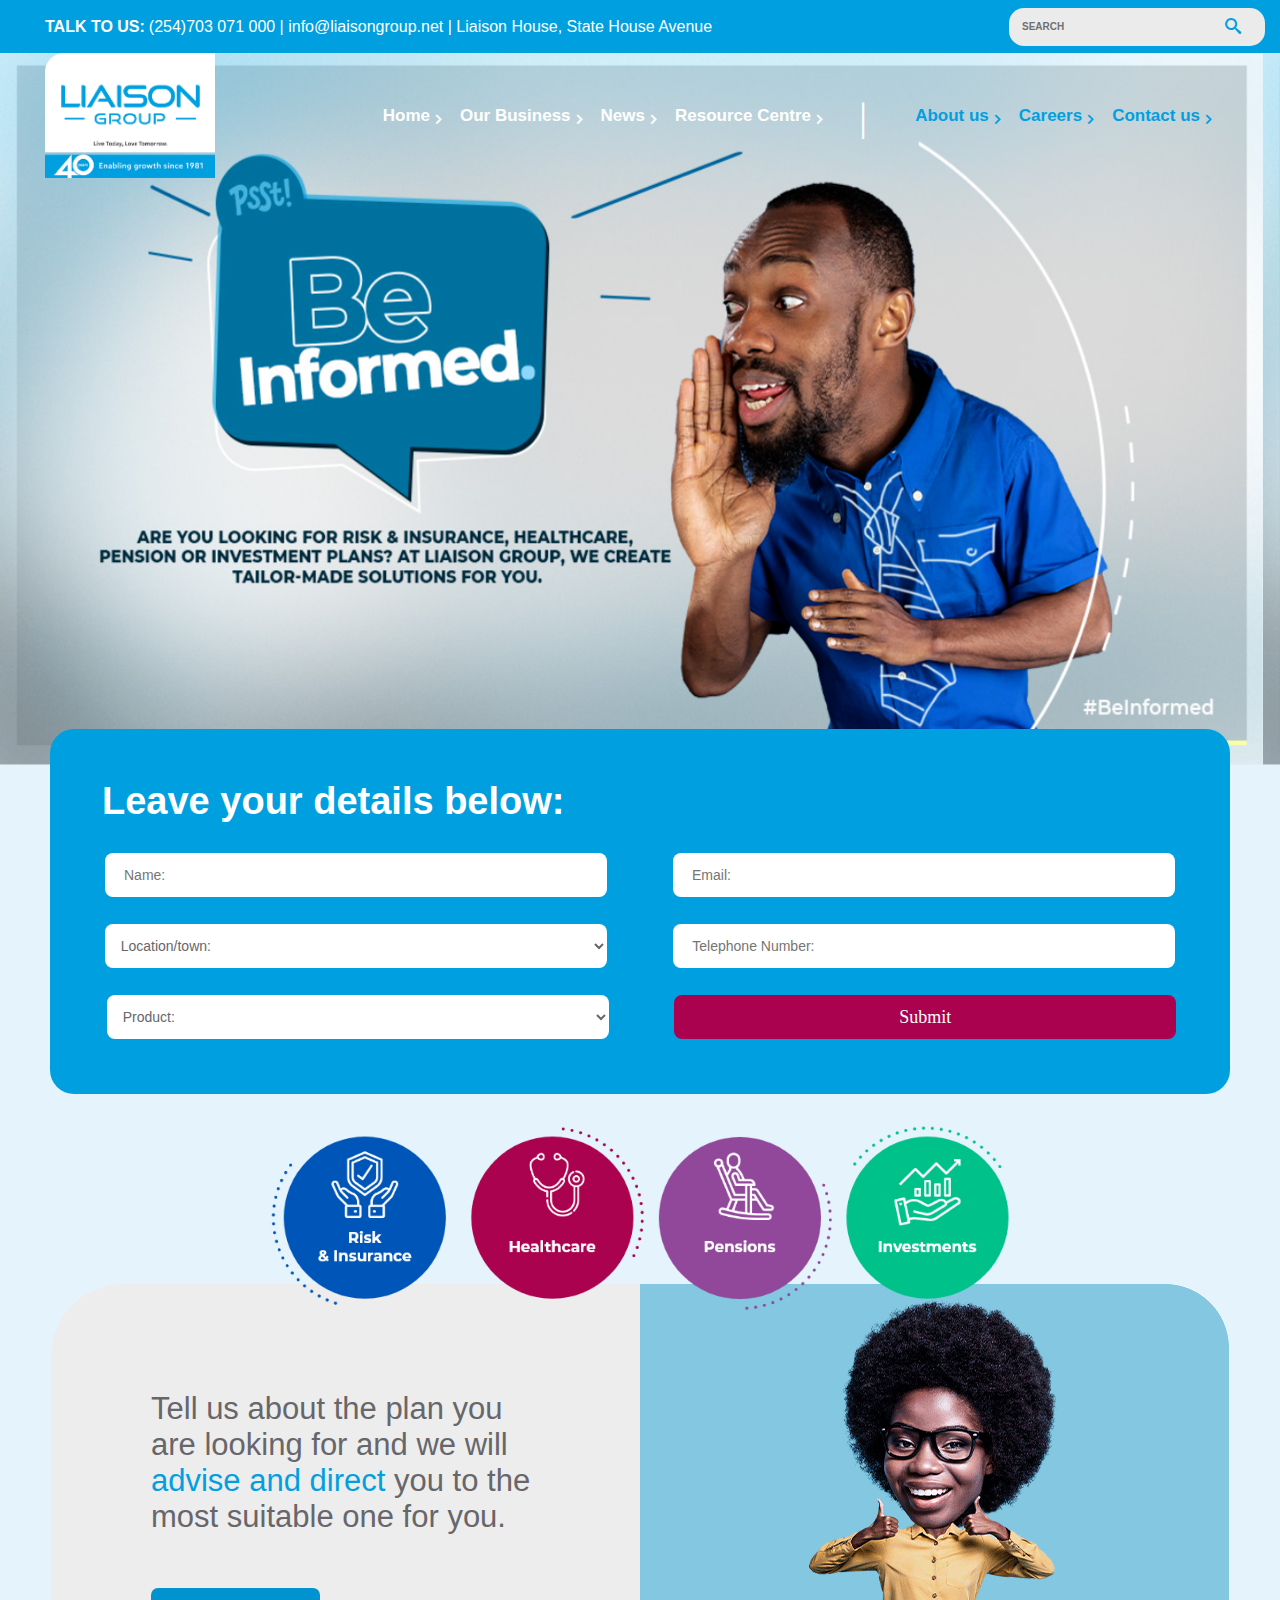
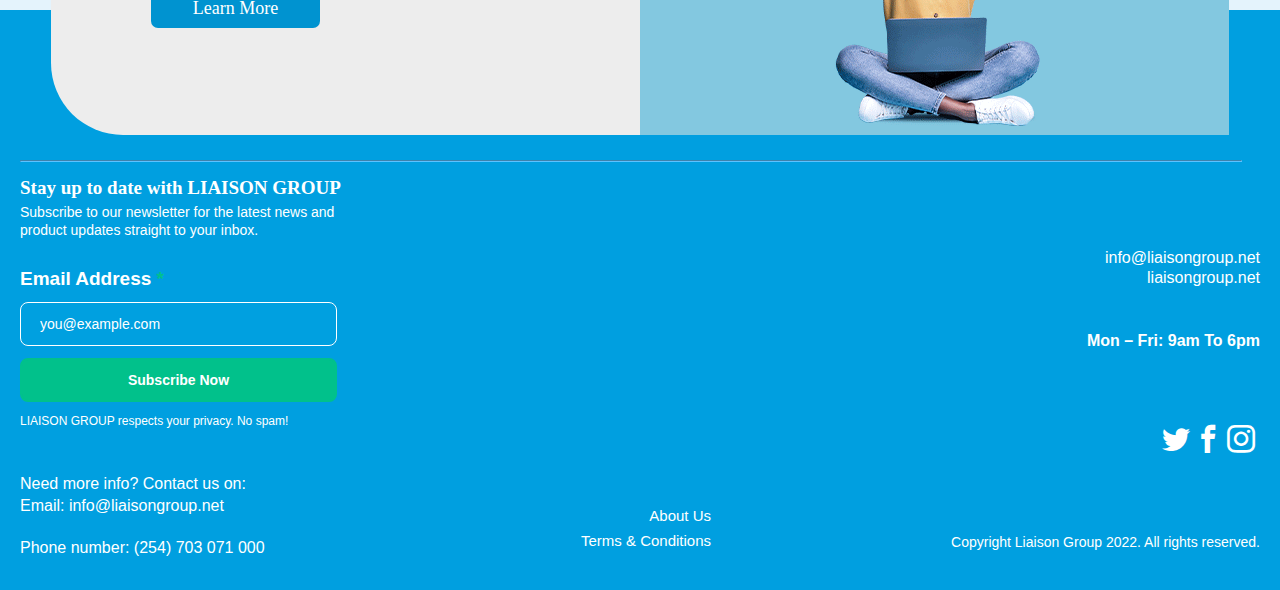
==== index.html @ 6e95f71f "Initial commit" ====
<!DOCTYPE html>
<html lang="en">
<head>
    <meta charset="utf-8">
    <title>Liaison Group Landing Page</title>
    <meta name="viewport" content="width=device-width, initial-scale=1, minimum-scale=1, maximum-scale=1, user-scalable=no"/>
    <link rel="stylesheet" type="text/css" href="css/index.css" />
    <body>
        <section>
            <div class="top-blue-bar">
                <div class="contacts-span">
                    <span class="contacts-1">TALK TO US:</span>
                    <span class="contacts-2">(254)703 071 000 | info@liaisongroup.net | Liaison House, State House Avenue</span>
                    <span class="mobile-contacts">TALK TO US: (254) 703 071 000</span>
                </div>

                <form class="search">
                    <input type="search" name="" id="" placeholder="SEARCH" class="search-input">
                    <span class="icon-search"></span>
                </form>
            </div>

            <table class="mobile-white-header">
                <tr class="header-row">
                   <td class="header-union"> <span class="icon-Union-1" id=""></span> </td>
                <td class="header-logo"> <img src="images/Liaison_Anniversary-Logo png.svg" alt="" class="mobile-logo"> </td>
            <td class="header-search"> <span class="icon-search" id="mobile-search"></span> </td>
                </tr>
            </table>
        </section>
        <section class="banner-elements">
            <div class="items">
                <img src="images/logo.png" alt="" class="b-logo">
                <ul class="menu-1">
                    <li class="home">Home<span class="icon-cheveron-right"></span></li>
                    <li class="biz">Our Business<span class="icon-cheveron-right"></span></li>
                    <li class="news">News<span class="icon-cheveron-right"></span></li>
                    <li class="res">Resource Centre<span class="icon-cheveron-right"></span></li>
                </ul>
                <p class="pipe">|</p>
                <ul class="menu-2">
                    <li class="about">About us<span class="icon-cheveron-right"></span></li>
                    <li class="career">Careers<span class="icon-cheveron-right"></span></li>
                    <li class="contact">Contact us<span class="icon-cheveron-right"></span></li>
                </ul>
<!--                 <span class="icon-cheveron-left two"></span>                
                <span class="icon-cheveron-right two"></span> -->

                <button class="get-started">GET STARTED</button>
                
            </div>
        </section>
        <section class="light-blue-mid">
            <div class="banner-blue-rec">
                <p class="first-p">Leave your details below:</p>
                <form class="form">
                    <div class="first-row">
                        <input type="text" name="name" id="name" class="name" placeholder="Name:">
                        <input type="email" name="email" id="email" class="email" placeholder="Email:">

                    </div>
                    <div class="second-row">               
                        <select name="location" id="location" form="form" class="second-row location">
                            <option value="location">Location/town:</option>
                            <option value="location">Baragoi</option>
                            <option value="location">Bungoma</option>
                            <option value="location">Busia</option>
                            <option value="location">Butere</option>
                            <option value="location">Dadaab</option>
                            <option value="location">Diani Beach</option>
                            <option value="location">Eldoret</option>
                            <option value="location">Emali</option>
                            <option value="location">Embu</option>
                            <option value="location">Garissa</option>
                            <option value="location">Gede</option>
                            <option value="location">Hola</option>
                            <option value="location">Homa Bay</option>
                            <option value="location">Isiolo</option>
                            <option value="location">Kitui</option>
                            <option value="location">Kibwezi</option>
                            <option value="location">Kajiado</option>
                            <option value="location">Kakamega</option>
                            <option value="location">Kakuma</option>
                            <option value="location">Kapenguria</option>
                        </select>
                        <input type="tel" name="tel" id="tel" class="tel" placeholder="Telephone Number:"> 

                    </div>
                    <div class="submit-div">
                        <select name="product" id="product" form="form" class="second-row product">
                            <option value="product">Product:</option>
                            <option value="product">Risk & Insurance</option>
                            <option value="product">Healthcare</option>
                            <option value="product">Pensions</option>
                            <option value="product">Investments</option>
                        </select>                        
                        <button type="submit" class="submit">Submit</button>
                    </div>
                </form>
            </div>
            <div class="ellipses-div">
            <img src="images/liaison-ellipses.svg" width="980px" height="187px" class="ellipses">
            <img src="images/mobile-insurance.svg" class="ellipses-mobile">
            <img src="images/mobile-health.svg" class="ellipses-mobile">
            <img src="images/mobile-pensions.svg" class="ellipses-mobile">
            <img src="images/mobile-invest.svg" class="ellipses-mobile">
            </div>
            <div class="half-cont">
                <div class="half-cont11">
                    <p class="cont-p">Tell us about the plan you are looking for and we will <span class="half-cont-span"> advise and direct </span> you to the most suitable one for you.</p>
                    <button class="learn">Learn More</button>
                </div>    
                <div class="half-cont22">
                    <img src="images/bannnn.png" class="deskie">
                </div> 

                <div class="half-cont2">
                    <img src="images/bannnn.png" class="deskie">
                    <img src="images/thumbs up girl.png" class="mobine-bannn">
                </div> 

                <div class="half-cont1">
                    <p class="cont-p">Tell us about the plan you are looking for and we will <span class="half-cont-span"> advise and direct </span> you to the most suitable one for you.</p>
                    <button class="learn">Learn More</button>
                </div>    
   
            </div>            
        </section>
        <section class="f-sec">
            <hr>
            <footer class="footer">
                <div class="contacts">
                <p class="update">Stay up to date with LIAISON GROUP</p>
                <p class="subscribe">Subscribe to our newsletter for the latest news and
                   <br> product updates straight to your inbox.
                </p>
                <p class="footer-email">Email Address <span class="asterisk">*</span></p>
                <input type="email" name="footer-email" id="footer-email" class="footer-email" placeholder="you@example.com">
                <br>
                <button class="sub-now">Subscribe Now</button>
                <p class="privacy">LIAISON GROUP  respects your privacy. No spam!</p>
                <p class="contacts-p">Need more info? Contact us on:</p>
                <br>
                <p class="contacts-p-email">Email: info@liaisongroup.net</p>
                <br>
                <p class="contacts-phone">Phone number: (254) 703 071 000</p>
                </div>
                <div class="footer-links">
                <a href="#" class="footer-a-t">About Us</a>
                <br>
                <a href="#" class="footer-a-t">Terms & Conditions</a>
                <a href="#" class="footer-a-about">About Us</a>
                <a href="#" class="footer-a-terms">Terms & Conditions</a>
                </div>
                <div class="copyright">
                    <p class="f-emails-1">info@liaisongroup.net</p>
                    <br>
                    <p class="f-emails-2">liaisongroup.net</p>
                    <p class="weekdays">Mon – Fri: 9am To 6pm</p>
                    <span class="socials icon-twitter"></span>
                    <span class="socials icon-facebook"></span>
                    <span class="socials icon-instagram"></span>
                    <br>
                    <span class="rights">
                    Copyright Liaison Group 2022. All rights reserved.
                    </span>
                </div>
            </footer>
            
        </section>
    </body>
</head>
<body>
---- css/index.css ----
@font-face {
    font-family: 'icomoon';
    src:  url('fonts/icomoon/fonts/icomoon.eot?2dun9k');
    src:  url('fonts/icomoon/fonts/icomoon.eot?2dun9k#iefix') format('embedded-opentype'),
      url('fonts/icomoon/fonts/icomoon.ttf?2dun9k') format('truetype'),
      url('fonts/icomoon/fonts/icomoon.woff?2dun9k') format('woff'),
      url('fonts/icomoon/fonts/icomoon.svg?2dun9k#icomoon') format('svg');
    font-weight: normal;
    font-style: normal;
    font-display: block;
  }
  
  [class^="icon-"], [class*=" icon-"] {
    /* use !important to prevent issues with browser extensions that change fonts */
    font-family: 'icomoon' !important;
    speak: never;
    font-style: normal;
    font-weight: normal;
    font-variant: normal;
    text-transform: none;
    line-height: 1;
  
    /* Better Font Rendering =========== */
    -webkit-font-smoothing: antialiased;
    -moz-osx-font-smoothing: grayscale;
  }
  
  .icon-Union-1:before {
    content: "\e903";
    color: #00a0e0;
  }
  .icon-cheveron-down:before {
    content: "\e900";
  }
  .icon-cheveron-left:before {
    content: "\e901";
  }
  .icon-cheveron-right:before {
    content: "\e902";
  }
  .icon-menu:before {
    content: "\e904";
  }
  .icon-search:before {
    content: "\e986";
  }
  .icon-facebook:before {
    content: "\ea90";
  }
  .icon-instagram:before {
    content: "\ea92";
  }
  .icon-twitter:before {
    content: "\ea96";
  }
  

@font-face {
    font-family: 'Roboto';
    src: url('fonts/Roboto/Roboto-Bold.ttf') format('ttf'),
    url('fonts/Roboto/Roboto-Bold.ttf') format('ttf');
    font-weight: normal;
    font-style: normal;
}

@font-face {
    font-family: 'Roboto';
    src: url('fonts/Montserrat/Montserrat-VariableFont_wght.ttf') format('ttf'),
    url('fonts/Montserrat/Montserrat-VariableFont_wght.ttf') format('ttf');
    font-weight: normal;
    font-style: normal;
}

html,body,div,span,applet,object,iframe,h1,h2,h3,h4,h5,h6,p,blockquote,pre,a,abbr,acronym,address,big,cite,code,del,dfn,em,font,img,ins,kbd,q,s,samp,small,strike,strong,sub,sup,tt,var,b,u,i,center,dl,dt,dd,ol,ul,li,fieldset,form,label,legend,table,caption,tbody,tfoot,thead,tr,th,td{margin:0;padding:0;border:0;outline:0;font-size:100%;vertical-align:baseline;background:transparent}article,aside,footer,header,hgroup,nav,section,figure,figcaption{display:block;margin:0}*{-webkit-tap-highlight-color:rgba(0,0,0,0)}input,textarea{-webkit-border-radius:0;border-radius:0}input{-webkit-appearance:none}body{-webkit-text-size-adjust:none}ol,ul{list-style:none}blockquote,q{quotes:none}blockquote:before,blockquote:after,q:before,q:after{content:'';content:none}:focus{outline:0}::-moz-focus-inner{border:0}ins{text-decoration:none}del{text-decoration:line-through}table{border-collapse:collapse;border-spacing:0}*,*:after,*:before{-webkit-box-sizing:border-box;-moz-box-sizing:border-box;box-sizing:border-box;-webkit-font-smoothing:antialiased;-moz-osx-font-smoothing:grayscale}

html {
    margin: 0px;
    padding: 0px;
    height: 100%;
    width: 100%;
}

.wrapper {
    max-width: 1440px;
    width: 100%;
    margin: 0 auto;
    padding: 0 40px;
    position: relative;
}

.top-blue-bar {
    background-color: #009fe0;
    height: 53px;
    display: flex;
    align-items: center;
    justify-content: space-between;
    color: white;
    padding-left: 45px;
    padding-right: 15px;
}

.search input {
    border-radius: 15px;
    height: 29px;
    width: 256px;
    padding-left: 13px;
    font-family: 'Montserrat', sans-serif;
    font-size: 10px;
    font-weight: bold;
    background-color: #EBEBEB;
    border-width: inherit;
    color: #202020;
}

.footer {
    background-color: #009fe0;
    height: 580px;
    display: flex;
    align-items: end;
    justify-content: space-between;
    margin-top: 50px;
    color: white;
    padding: 20px 20px 12px 20px !important;
}

a.footer-a-about {
    display: none;
}

div.copyright {
    display: flex;
    /* float: right !important; */
    font-family: 'Roboto', sans-serif;
    font-size: 28px;
    line-height: 35px;
    padding-bottom: 20px;
    justify-content: flex-end;
}

p.weekdays {
    margin-top: -190px;
    font-family: 'Roboto', sans-serif;
    font-size: 16px;
    font-weight: bold;
    display: flex;
    position: absolute;
}

.contacts {
    padding-top: 20px;
    padding-bottom: 20px;
    font-family: 'Roboto', sans-serif;
    font-size: 16px;
    line-height: 21px;
}

button.get-started {
    display: none;
}

span.contacts-1 {
    font-family: 'Roboto', sans-serif; 
    font-weight: bold;
}

span.contacts-2 {
    font-family: 'Roboto', sans-serif;
}

span.mobile-contacts {
display: none;
}

table.mobile-white-header {
    display: none;
}

.banner-elements {
    background-image: url(../images/banner-resized.png);
    height: 712px;
}

.b-logo {
    margin-left: 45px;
    height: 125px;
}

/* .contacts-span {
    display: flex;
    align-items: center;
    justify-content: flex-end;
} */

.items {
    display: flex;
    align-items: center;
    justify-content: space-between;
}

.menu-1 {
    display: flex;
    align-items: center;
    margin-left: 120px;
    justify-content: space-between;
    color: #FFFFFF;
    font-size: 17px;
    font-weight: bold;
    font-family: 'Roboto', sans-serif;
}

.menu-2 {
    display: flex;
    align-items: center;
    justify-content: space-between;
    margin-right: 80px;
    color: #00A0E0;   
    font-size: 17px;
    font-weight: bold;
    font-family: 'Roboto', sans-serif; 
}

li.biz {
    margin-left: 30px;
}

li.news {
    margin-left: 30px;
}

li.res {
    margin-left: 30px;
}

li.career {
    margin-left: 30px;
}

li.contact {
    margin-left: 30px;
}

.pipe {
    font-size: 41px;
    color: #FFFFFF;
}

.banner-blue-rec {
    background-color: #00A0E0;
    height: 365px;
    width: 1180px;
    border-radius: 24px;
    margin-left: auto;
    margin-right: auto;
    margin-top: -36px;
}

p.first-p {
    font-size: 38px;
    color: #FFFFFF;
    padding-top: 47px;
    padding-left: 52px;
    font-family: 'Roboto', sans-serif;
    line-height: 50px;
    font-weight: bold;
}

body {
    background-color: #E4F3FC;
    overflow-x: hidden;
}

input#name {
    height: 44px;
    border-radius: 8px;
    width: 502px;
    outline-color: #ffffff;
    background-color: #ffffff;
    border-width: thin;
    border-style: none;
    /* margin-left: 66px; */
    margin-top: 27px;
    font-family: 'Roboto', sans-serif;
    font-size: 14px;
}

input#email {
    height: 44px;
    border-radius: 8px;
    width: 502px;
    outline-color: #ffffff;
    background-color: #ffffff;
    border-width: thin;
    border-style: none;
    margin-left: 66px;
    margin-top: 27px;
    font-family: 'Roboto', sans-serif;
    font-size: 14px;
}

input#tel {
    height: 44px;
    border-radius: 8px;
    width: 502px;
    outline-color: #ffffff;
    background-color: #ffffff;
    border-width: thin;
    border-style: none;
    /* margin-left: 66px; */
    margin-top: 27px;
    /* margin-right: 66px; */
    font-family: 'Roboto', sans-serif;
    font-size: 14px;
}

select#location {
    height: 44px;
    border-radius: 8px;
    width: 502px;
    outline-color: #ffffff;
    background-color: #ffffff;
    border-width: thin;
    border-style: none;
    margin-right: 12px;
    margin-top: 27px;
    /* margin-right: 66px; */
    font-family: 'Roboto', sans-serif;
    font-size: 14px;
    padding-left: 12px;
    color: #67666A;
}

select#product {
    height: 44px;
    border-radius: 8px;
    width: 502px;
    outline-color: #ffffff;
    background-color: #ffffff;
    border-width: thin;
    border-style: none;
    margin-top: 27px;
    font-family: 'Roboto', sans-serif;
    font-size: 14px;
    padding-left: 12px;
    padding-top: 12px;
    padding-bottom: 12px;
    color: #67666A;
    margin-left: 3px;
}

.first-row {
    display: flex;
    align-items: center;
    justify-content: center;
}

.submit-div {
    display: flex;
    justify-content: space-evenly;
}

button.submit {
    width: 502px;
    height: 44px;
    border-radius: 8px;
    font-family: 'Montserrat';
    font-size: 18px;
    background-color: #AB024F;
    color: #FFFFFF;
    border-width: inherit;
    /* padding-left: 12px; */
    padding-top: 12px;
    padding-bottom: 12px;
    margin-top: 27px;
    margin-left: 12px;
    display: flex;
    align-content: center;
    justify-content: center;
}

.second-row {
    display: flex;
    align-items: center;
    justify-content: space-evenly;
}

input {
    padding-left: 19px;
    padding-top: 19px;
    padding-bottom: 19px;
}

.half-cont1 {
    display: none;
}

.half-cont2 {
    display: none;
}


.half-cont11 {
    background-color: #EDEDED;
    height: 451px;
    width: 589px;
    border-bottom-left-radius: 72px;
    border-top-left-radius: 72px;
    display: inline-grid;
    align-items: center;
    justify-content: center;
}

.half-cont22 {
    background-color: #EDEDED;
    height: 451px;
    width: 589px;
    border-top-right-radius: 72px;
    display: flex;
    align-items: center;
    justify-content: center;
}

.half-cont {
    display: flex;
    align-items: center;
    justify-content: center;
    margin-left: auto;
    margin-right: auto;
    margin-top: 190px;
}

section.f-sec {
    margin-top: -175px;
}

.cont-p {
    margin-left: 100px;
    margin-right: 100px;
    font-family: 'Montserrat', sans-serif;
    font-size: 31px;
    margin-top: 40px;
    color: #67666A;
    font-weight: 500;
}

.half-cont-span {
    color: #00A0E0;
}

button.learn {
    margin-left: 100px;
    width: 169px;
    height: 40px;
    border-radius: 7px;
    font-family: 'Montserrat';
    font-size: 18px;
    background-color: #0093D0;
    color: white;
    display: flex;
    justify-content: center;
    align-items: center;
    border-width: inherit;
    margin-top: -120px;
}

img.ellipses {
    margin-top: 30px;
    z-index: 1;
    position: absolute;
}

img.ellipses-mobile {
    display: none;
}

img.mobine-bannn {
    display: none;
}

.ellipses-div {
    margin-left: auto;
    margin-right: auto;
    display: flex;
    justify-content: center;
}

span.icon-cheveron-right {
    position: absolute;
    margin-top: 5px;
}

span.icon-search {
    margin-left: -40px;
    margin-right: 40px;
    display: inline-flex;
    top: 18px;
    position: absolute;
    color: #00A0E0;
}

span.socials.icon-twitter {
    margin-right: 70px;
    display: flex;
    position: absolute;
    justify-content: flex-end;
    margin-top: -88px;
}

span.socials.icon-facebook {
    margin-right: 38px;
    display: flex;
    position: absolute;
    justify-content: flex-end;
    margin-top: -88px;
}

span.socials.icon-instagram {
    display: flex;
    position: absolute;
    justify-content: flex-end;
    margin-right: 5px;
    margin-top: -88px;
}

span.rights {
    margin-top: 20px;
    font-family: 'Roboto', sans-serif;
    font-size: 14px;
    font-weight: normal;
    line-height: 19px;
    margin-bottom: 6px;
}

p.update {
    font-family: 'Montserrat';
    font-size: 19px;
    font-weight: bold;
}

hr {
    margin-top: 150px;
    position: absolute;
    width: 1222px;
    margin-left: 20px;
    border-color: #5DC2FF;
    outline: none;
}

p.subscribe {
    font-family: 'Montserrat', sans-serif;
    font-size: 14px;
    margin-top: 5px;
    font-weight: 500;
    margin-bottom: 28px;
    line-height: 18px;
}

p.footer-email {
    font-family: 'Montserrat', sans-serif;
    font-size: 19px;
    font-weight: bold;
    line-height: 23px;
}

span.asterisk {
    color: #01C18B;
}

input#footer-email {
    height: 44px;
    border-radius: 8px;
    width: 317px;
    background-color: #00A0E0;
    border-width: 1px;
    border-color: #ffffff !important;
    /* outline-color: #ffffff; */
    /* box-sizing: inherit; */
    border-style: solid;
    font-family: 'Roboto', sans-serif;
    font-size: 14px;
    color: #ffffff !important;
    margin-top: 12px;
    margin-bottom: 12px;
}

input#footer-email::placeholder {
    color: white;
}

input.search-input::placeholder {
    color: #707070;
}

button.sub-now {
    width: 317px;
    height: 44px;
    border-radius: 8px;
    border-color: #01C18B;
    border-style: solid;
    background-color: #01C18B;
    margin-bottom: 12px;
    font-family: 'Montserrat', sans-serif;
    font-size: 14px;
    color: #ffffff;
    font-weight: bold;
    line-height: 18px;
}

p.privacy {
    font-family: 'Montserrat', sans-serif;
    font-size: 12px;
    font-weight: 500;
    line-height: 15px;
    margin-bottom: 44px;
}

p.contacts-p {
    margin-bottom: -20px;
}

.footer-links {
    line-height: 25px;
    display: inline-grid;
    position: relative;
    margin-bottom: 25px;
}

a.footer-a-t {
    display: flex;
    justify-content: flex-end;
    margin-top: -25px;
    color: #ffffff;
    text-decoration: none;
    font-family: 'Roboto', sans-serif;
    font-size: 15px;
    line-height: 25px;
    font-weight: 500;
}

a.footer-a-terms {
    display: none;
}

p.f-emails-1 {
    position: absolute;
    font-family: 'Roboto', sans-serif;
    font-size: 16px;
    line-height: 21px;
    font-weight: normal;
    margin-top: -266px;
}

p.f-emails-2 {
    position: absolute;
    font-family: 'Roboto', sans-serif;
    font-size: 16px;
    line-height: 21px;
    font-weight: normal;
    margin-top: -246px;
}




/* 

Mobile version 

*/

@media only screen and (max-width: 900px){
    .wrapper {
        max-width: 1440px;
        width: 100%;
        margin: 0 auto;
        padding: 0 40px;
        position: relative;
    }
    
    .top-blue-bar {
        background-color: #009fe0;
        height: 24px;
        display: flex;
        align-items: center;
        justify-content: center;
        color: white;
        padding-left: 0px;
        padding-right: 0px;
    }
    
    .search input {
        display: none;
    }
    
    .footer {
        /* background-color: #009fe0 !important; */
        height: 580px !important;
        display: block !important;
        /* align-items: end; */
        /* justify-content: space-between; */
        /* margin-top: 10px; */
        color: white;
        padding: 20px 20px 20px 20px !important;
        text-align: center !important;
    }
    
    div.copyright {
        display: flex;
        float: none !important;
        font-family: 'Roboto', sans-serif;
        font-size: 14px;
        margin-bottom: 55px;
        line-height: 35px;
        justify-content: center;
    }
    
    p.weekdays {
        margin-top: 40px !important;
        font-family: 'Roboto', sans-serif;
        font-size: 14px;
        font-weight: bold;
        line-height: 22px;
    }
    
    .contacts {
        padding-top: 0px !important;
        padding-bottom: 0px !important;
        font-family: 'Roboto', sans-serif; 
        font-size: 16px;
    }
    
    span.contacts-1 {
        font-family: 'Roboto', sans-serif;
        font-weight: bold;
        font-size: 11px;
        display: none;
    }
    
    span.contacts-2 {
        font-family: 'Roboto', sans-serif;
        font-size: 12px;
        display: none;
    }

    span.mobile-contacts {
        font-family: 'Roboto', sans-serif;
        font-weight: bold;
        font-size: 10px;
        display: flex;
        justify-content: center;
    }

    form.search {
        display: none;
    }

    div.mobile-white-header {
        display: block;
    }
    
    .banner-elements {
        background-image: url(../images/mobile\ banner.png);
        height: 240px;
        background-size: 100%;
        background-repeat: no-repeat;
    }
    
    .b-logo {
        margin-left: 5px;
        height: 35px;
        margin-top: -5px;
        display: none;
    }
    
    .contacts-span {
        width: 100%;
        max-width: 100%;
    }
    
    .items {
        display: flex;
        align-items: center;
        justify-content: space-between;
    }
    
    .menu-1 {
        display: none;
        align-items: center;
        margin-left: 120px;
        justify-content: space-between;
        color: #FFFFFF;
        font-size: 17px;
        font-weight: bold;
        font-family: 'Roboto', sans-serif;
    }
    
    .menu-2 {
        display: none;
        align-items: center;
        justify-content: space-between;
        margin-right: 80px;
        color: #00A0E0;   
        font-size: 17px;
        font-weight: bold;
        font-family: 'Roboto', sans-serif; 
    }
    
    li.biz {
        margin-left: 30px;
    }
    
    li.news {
        margin-left: 30px;
    }
    
    li.res {
        margin-left: 30px;
    }
    
    li.career {
        margin-left: 30px;
    }
    
    li.contact {
        margin-left: 30px;
    }
    
    .pipe {
        font-size: 41px;
        color: #FFFFFF;
    }
    
    .banner-blue-rec {
        background-color: #00A0E0;
        height: 460px;
        width: 340px;
        border-radius: 24px;
        margin-left: auto;
        margin-right: auto;
        margin-top: -18px;
    }
    
    p.first-p {
        font-size: 14px;
        color: #FFFFFF;
        line-height: 19px;
        padding-top: 30px;
        margin-left: auto;
        margin-right: auto;
        display: flex;
        padding-left: 0px;
        padding-right: 0px;
        justify-content: center;
        margin-bottom: 10px;
    }
    
    body {
        background-color: #E4F3FC;
    }
    
    input#name {
        height: 34px;
        border-radius: 6px;
        width: 255px;
        outline-color: #ffffff;
        background-color: #ffffff;
        border-width: thin;
        border-style: none;
        margin-left: auto;
        margin-top: 60px;
        font-family: 'Roboto', sans-serif;
        font-size: 9px;
        position: absolute;
        margin-right: auto;
        line-height: 12px;
    }
    
    input#email {
        height: 34px;
        border-radius: 6px;
        width: 255px;
        outline-color: #ffffff;
        background-color: #ffffff;
        border-width: thin;
        border-style: none;
        margin-left: auto;
        margin-top: 190px;
        font-family: 'Roboto', sans-serif;
        font-size: 9px;
        position: absolute;
        margin-right: auto;
        line-height: 12px;
    }
    
    input#tel {
        height: 34px;
        border-radius: 6px;
        width: 255px;
        outline-color: #ffffff;
        background-color: #ffffff;
        border-width: thin;
        border-style: none;
        margin-left: auto;
        margin-top: 320px;
        font-family: 'Roboto', sans-serif;
        font-size: 9px;
        position: absolute;
        margin-right: auto;
        line-height: 12px;
    }
    
    select#location {
        height: 34px;
        border-radius: 6px;
        width: 255px;
        outline-color: #ffffff;
        background-color: #ffffff;
        border-width: thin;
        border-style: none;
        margin-left: auto;
        margin-top: 450px;
        font-family: 'Roboto', sans-serif;
        font-size: 9px;
        position: absolute;
        margin-right: auto;
        color: #67666A;
        line-height: 12px;
    }
    
    select#product {
        height: 34px;
        border-radius: 6px;
        width: 255px;
        outline-color: #ffffff;
        background-color: #ffffff;
        border-width: thin;
        border-style: none;
        margin-left: auto;
        margin-top: -120px;
        font-family: 'Roboto', sans-serif;
        font-size: 9px;
        position: absolute;
        margin-right: auto;
        line-height: 12px;
    }
    
    .first-row {
        display: flex;
        align-items: center;
        justify-content: center;
    }
    
    .submit-div {
        display: flex;
        align-items: center;
        justify-content: center;
        margin-top: 340px;
    }
    
    button.submit {
        width: 126px;
        height: 26px;
        border-radius: 6px;
        font-family: 'Roboto', sans-serif;
        font-size: 10px;
        background-color: #AB024F;
        color: white;
        border-width: inherit;
        margin-top: 0px;
        margin-left: auto;
        margin-right: auto;
        /* margin-top: auto; */
        /* margin-bottom: auto; */
        display: flex;
        justify-content: center;
        align-items: center;
        font-weight: bold;
        line-height: 14px;
    }
    
    .second-row {
        display: flex;
        align-items: center;
        justify-content: center;
    }
    
    input {
        padding-left: 14px;
        padding-top: 14px;
        padding-bottom: 14px;
    }

    .half-cont11 {
        display: none;

    }

    .half-cont22 {
        display: none;
    }
    
    .half-cont1 {
        background-color: #EDEDED !important;
        height: 136px !important;
        width: 320px !important;
        border-top-right-radius: unset;
        border-top-left-radius: unset;
        border-bottom-right-radius: 20px !important;
        border-bottom-left-radius: 20px !important;
        margin-bottom: 30px !important;
        /* display: flex; */
        /* align-items: center; */
        /* justify-content: center; */
        margin-left: auto;
        margin-right: auto;
        padding: 20px !important;
        margin-top: -60px;
        display: block;
    }
    
    .half-cont2 {
        background-color: transparent;
        /* align-items: center; */
        /* justify-content: center; */
        height: 260px !important;
        width: 320px !important;
        /* border-radius: 20px; */
        /* border-top-left-radius: 72px; */
        margin-bottom: 0px !important;
        display: flex !important;
        align-items: center !important;
        justify-content: center !important;
        margin-left: auto;
        margin-right: auto;
        padding: 20px !important;
        border-top-right-radius: 0px !important;
        margin-top: -60px;
    }
    
    .half-cont {
        margin-left: auto !important;
        margin-right: auto !important;
        display: grid;
        margin-top: 30px;
    }
    
    section.f-sec {
        margin-top: -45px;
    }
    
    .cont-p {
        margin-left: 20px !important;
        margin-right: 20px !important;
        font-family: 'Montserrat', sans-serif;
        font-size: 13px !important;
        /* width: 300px; */
        margin-top: 0px !important;
        color: #67666A !important;
        font-weight: 500;
        /* margin-top: 0px; */
        height: 63px;
        width: 288px;
        line-height: 17px;
        text-align: center;
    }
    
    .half-cont-span {
        color: #00A0E0;
    }
    
    button.learn {
        margin-left: auto !important;
        margin-right: auto !important;
        width: 125px !important;
        height: 29px !important;
        border-radius: 7px !important;
        font-family: 'Montserrat', sans-serif;
        font-size: 13px !important;
        background-color: #0093D0;
        color: white;
        display: flex !important;
        justify-content: center !important;
        align-items: center !important;
        border-width: inherit !important;
        margin-top: 3px !important;
        line-height: 17px;
        font-weight: 600;
    }
    
    img.ellipses {
        display: none;
    }

    img.ellipses-mobile {
        margin-top: 30px;
        object-fit: contain;
        width: 90px;
        height: 80px;
        display: block;
    }

    img.deskie {
        display: none;
    }

    img.mobine-bannn {
        object-fit: contain;
        width: 320px;
        height: 136px;
        margin-top: -25px;
        border-radius: 0px;
        margin-left: auto;
        margin-right: auto;
        display: flex;
        margin-top: 5px;
    }

    .ellipses-div {
        margin-left: auto;
        margin-right: auto;
        display: flex;
        justify-content: center;
    }
    
    span.icon-cheveron-right {
        position: absolute;
        margin-top: 5px;
    }
    
    span.icon-search {
        margin-left: -25px;
        margin-right: 70px;
        display: inline-flex;
        top: 38px;
        position: absolute;
        color: #00A0E0;
        /* height: 30px; */
        /* width: 24px; */
        font-size: 30px;
    }

    table.mobile-white-header {
        border-collapse: collapse;
        border-spacing: 0;
        display: flex;
        justify-content: space-evenly;
        background-color: #ffffff;
    }

    td.header-union {
        margin-left: -125px;
        /* display: flex; */
        /* align-items: center; */
        position: absolute;
        margin-top: 20px;
    }

    td.header-logo {
        margin-left: auto;
        margin-right: auto;
    }

    td.header-search {
        margin-left: 120px;
        /* display: flex; */
        /* justify-content: flex-start; */
        margin-top: -22px;
        position: absolute;
    }

    button.get-started {
        margin-left: 85px;
        display: flex;
        float: left;
        position: absolute;
        margin-top: 340px;
        width: 60px;
        height: 16px;
        background-color: #0093D0;
        border-radius: 3px;
        justify-content: center;
        font-family: 'Montserrat';
        font-size: 6px;
        font-weight: bold;
        line-height: 8px;
        align-items: center;
        color: #ffffff;
        outline: none;
        border-color: #0093D0;
        border-style: solid;
    }
    
    span.socials.icon-twitter {
        margin-left: auto;
        margin-right: 70px;
        display: flex;
        position: absolute;
        text-align: center;
        justify-content: center;
        margin-top: 80px;
        font-size: 20px;
    }
    
    span.socials.icon-facebook {
        margin-left: 50px;
        margin-right: 30px;
        /* display: flex; */
        /* position: absolute; */
        /* margin-left: 150px; */
        /* margin-right: 0px !important; */
        display: flex;
        position: absolute;
        text-align: center;
        justify-content: center;
        margin-top: 80px;
        font-size: 20px;
    }
    
    span.socials.icon-instagram {
        margin-left: 100px;
        /* display: flex; */
        /* position: absolute; */
        /* margin-left: 180px; */
        /* margin-right: 0px !important; */
        display: flex;
        position: absolute;
        text-align: center;
        justify-content: center;
        margin-top: 80px;
        font-size: 20px;
    }


    span.rights {
        margin-top: 120px;
        font-family: 'Roboto', sans-serif;
        font-size: 14px;
        font-weight: normal;
        line-height: 19px;
        margin-bottom: 6px;
    }
    
    p.update {
        font-family: 'Montserrat';
        font-size: 12px;
        font-weight: bold;
        line-height: 16px;
    }
    
    hr {
        margin-top: 225px;
        /* position: absolute; */
        width: 270px;
        margin-left: 60px;
        /* margin-right: auto; */
        border-color: #5DC2FF;
        outline: none;
        /* display: flex; */
        /* align-items: center; */
    }
    
    p.subscribe {
        font-family: 'Montserrat', sans-serif;
        font-size: 8px;
        margin-top: 5px;
        font-weight: 500;
        margin-bottom: 10px;
        line-height: 11px;
    }
    
    p.footer-email {
        font-family: 'Montserrat', sans-serif;
        font-size: 13px;
        font-weight: bold;
        line-height: 17px;
    }
    
    span.asterisk {
        color: #01C18B;
    }
    
    input#footer-email {
        height: 30px;
        border-radius: 8px;
        width: 208px;
        background-color: #00A0E0;
        border-width: 1px;
        border-color: #ffffff !important;
        /* outline-color: #ffffff; */
        /* box-sizing: inherit; */
        border-style: solid;
        font-family: 'Roboto', sans-serif;
        font-size: 8px;
        color: #ffffff !important;
        margin-top: 12px;
        margin-bottom: 0px;
        line-height: 11px;
    }
    
    input#footer-email::placeholder {
        color: white;
    }
    
    input.search-input::placeholder {
        color: #707070;
    }
    
    button.sub-now {
        width: 208px;
        height: 30px;
        border-radius: 8px;
        border-color: #01C18B;
        border-style: solid;
        background-color: #01C18B;
        margin-bottom: 12px;
        font-family: 'Montserrat', sans-serif;
        font-size: 8px;
        color: #ffffff;
        font-weight: bold;
        line-height: 11px;
        margin-top: 15px;
    }
    
    p.privacy {
        font-family: 'Montserrat', sans-serif;
        font-size: 8px;
        font-weight: 500;
        line-height: 11px;
        margin-bottom: 5px;
    }
    
    p.contacts-p {
        margin-top: 50px;
        font-family: 'Roboto', sans-serif;
        font-size: 14px;
        font-weight: normal;
        line-height: 19px;
    }
    
    p.contacts-phone {
        margin-top: -20px;
        font-family: 'Roboto', sans-serif;
        font-size: 14px;
        font-weight: normal;
        line-height: 19px;
    }

    .footer-links {
        line-height: 25px;
        margin-top: 40px;
    }
    
    a.footer-a {
        display: flex;
        justify-content: center;
        margin-top: 15px;
        color: #ffffff;
        text-decoration: none;
        font-family: 'Roboto', sans-serif;
        font-size: 14px;
        line-height: 24px;
        font-weight: 500;
    }

    a.footer-a-t {
        display: none;
    }    

    a.footer-a-about {
        display: flex;
        justify-content: center;
        margin-top: -45px;
        color: #ffffff;
        text-decoration: none;
        font-family: 'Roboto', sans-serif;
        font-size: 14px;
        line-height: 24px;
        font-weight: 500;
    }

    a.footer-a-terms {
        display: flex;
        justify-content: center;
        margin-top: -25px;
        color: #ffffff;
        text-decoration: none;
        font-family: 'Roboto', sans-serif;
        font-size: 14px;
        line-height: 24px;
        font-weight: 500;
    }
    
    p.f-emails-1 {
        position: absolute;
        font-family: 'Roboto', sans-serif;
        font-size: 14px;
        line-height: 19px;
        font-weight: normal;
        margin-top: -12px;       
    }
    
    p.f-emails-2 {
        position: absolute;
        font-family: 'Roboto', sans-serif;
        font-size: 14px;
        line-height: 19px;
        font-weight: normal;
        margin-top: 6px;
    }

    p.contacts-p-email {
        font-family: 'Roboto', sans-serif;
        font-size: 14px;
        font-weight: normal;
        line-height: 19px;
    }
}
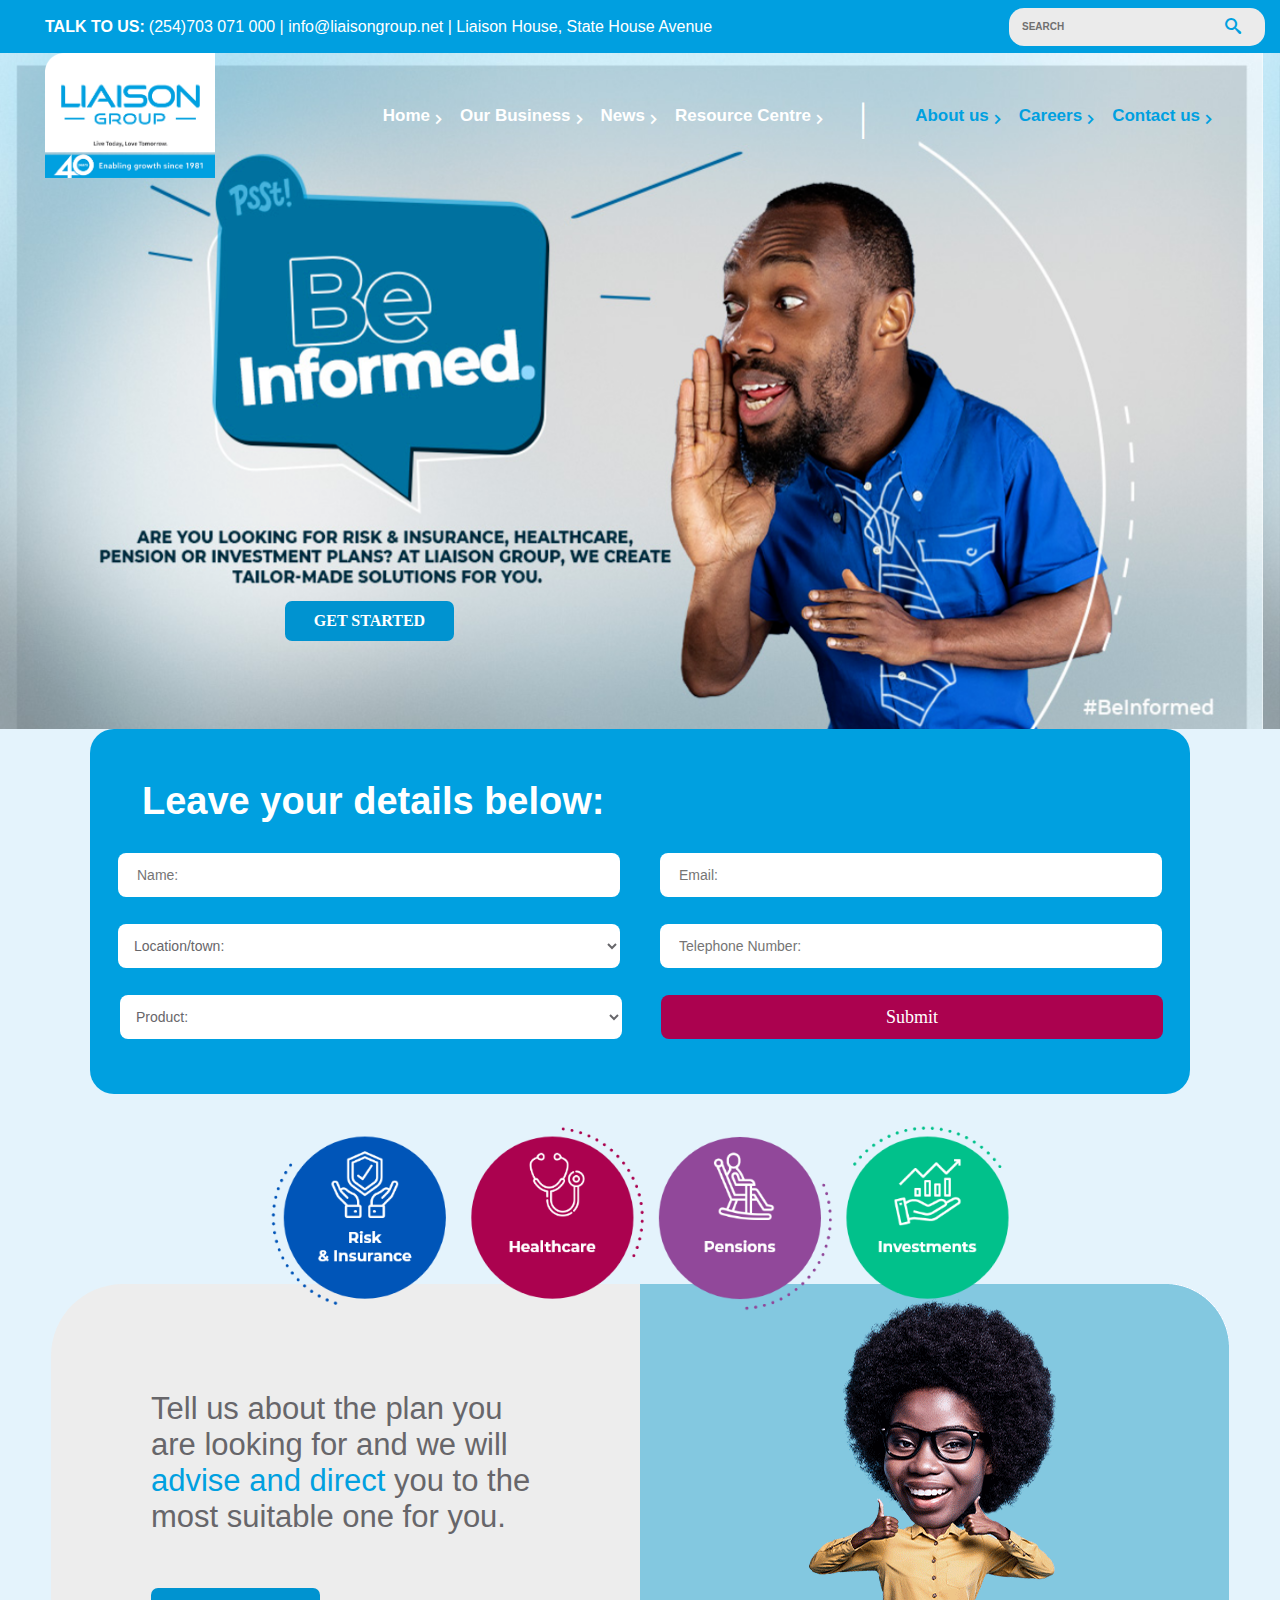
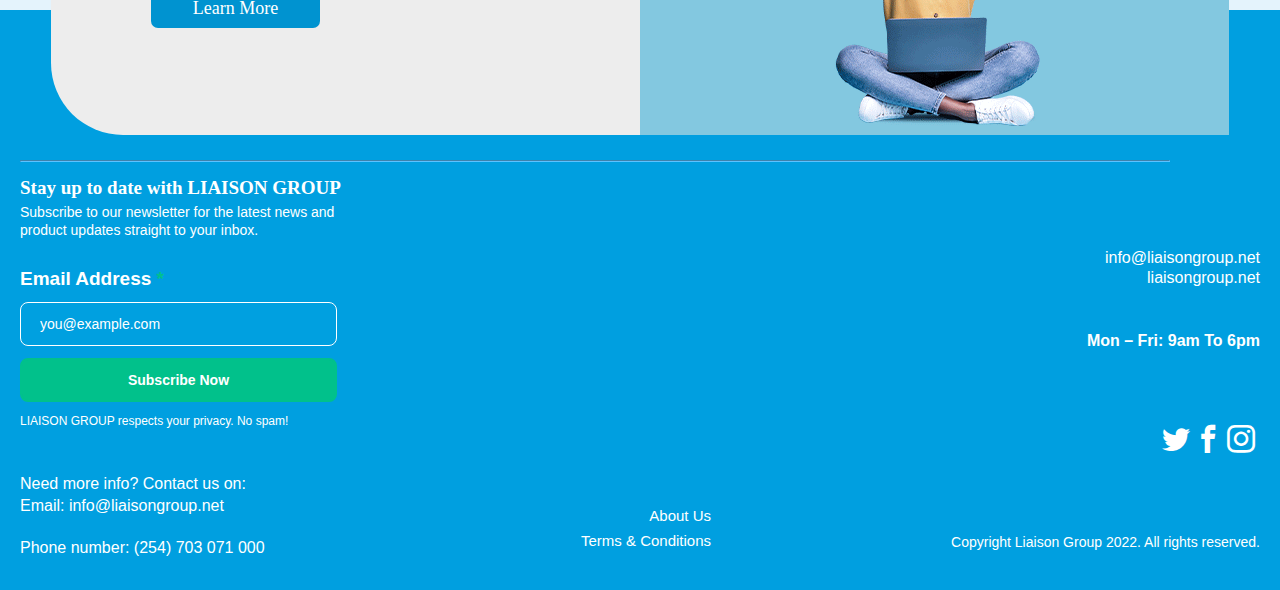
==== commit bc91a599: "Finetuning done on desktop wrapper, added get started button on desktop, edited mobile white header " ====
--- a/index.html
+++ b/index.html
@@ -5,29 +5,35 @@
     <title>Liaison Group Landing Page</title>
     <meta name="viewport" content="width=device-width, initial-scale=1, minimum-scale=1, maximum-scale=1, user-scalable=no"/>
     <link rel="stylesheet" type="text/css" href="css/index.css" />
-    <body>
-        <section>
-            <div class="top-blue-bar">
-                <div class="contacts-span">
-                    <span class="contacts-1">TALK TO US:</span>
-                    <span class="contacts-2">(254)703 071 000 | info@liaisongroup.net | Liaison House, State House Avenue</span>
-                    <span class="mobile-contacts">TALK TO US: (254) 703 071 000</span>
-                </div>
+    <body >
+        
+    <div class="top-blue-bar">
+        <div class="contacts-span">
+            <span class="contacts-1">TALK TO US:</span>
+            <span class="contacts-2">(254)703 071 000 | info@liaisongroup.net | Liaison House, State House Avenue</span>
+            <span class="mobile-contacts">TALK TO US: (254) 703 071 000</span>
+        </div>
 
-                <form class="search">
-                    <input type="search" name="" id="" placeholder="SEARCH" class="search-input">
-                    <span class="icon-search"></span>
-                </form>
-            </div>
+        <form class="search">
+            <input type="search" name="" id="" placeholder="SEARCH" class="search-input">
+            <span class="icon-search"></span>
+        </form>
+    </div>
+    <section>
+        <table class="mobile-white-header">
+            <tr class="header-row">
+                <td class="header-logo"> <img src="images/Liaison_Anniversary-Logo png.svg" alt="" class="mobile-logo"> </td>          
+            
+                <td class="header-search"> <span class="icon-search" id="mobile-search"></span> </td>
 
-            <table class="mobile-white-header">
-                <tr class="header-row">
-                   <td class="header-union"> <span class="icon-Union-1" id=""></span> </td>
-                <td class="header-logo"> <img src="images/Liaison_Anniversary-Logo png.svg" alt="" class="mobile-logo"> </td>
-            <td class="header-search"> <span class="icon-search" id="mobile-search"></span> </td>
-                </tr>
-            </table>
-        </section>
+                <td class="header-union"> <span class="icon-Union-1" id=""></span> </td>
+            </tr>
+        </table>
+    </section>
+
+
+ <section class="wrapper">
+
         <section class="banner-elements">
             <div class="items">
                 <img src="images/logo.png" alt="" class="b-logo">
@@ -87,12 +93,12 @@
 
                     </div>
                     <div class="submit-div">
-                        <select name="product" id="product" form="form" class="second-row product">
+                        <select onfocus='this.size=10;' onblur='this.size=0;' onchange='this.size=1; this.blur();' name="product" id="product" form="form" class="second-row product">
                             <option value="product">Product:</option>
-                            <option value="product">Risk & Insurance</option>
-                            <option value="product">Healthcare</option>
-                            <option value="product">Pensions</option>
-                            <option value="product">Investments</option>
+                            <option value="product" class="risk-option">Risk & Insurance</option>
+                            <option value="product" class="health-option">Healthcare</option>
+                            <option value="product" class="pension-option">Pensions</option>
+                            <option value="product" class="invest-option">Investments</option>
                         </select>                        
                         <button type="submit" class="submit">Submit</button>
                     </div>
@@ -127,7 +133,9 @@
             </div>            
         </section>
         <section class="f-sec">
+            <div class="hr">
             <hr>
+            </div>
             <footer class="footer">
                 <div class="contacts">
                 <p class="update">Stay up to date with LIAISON GROUP</p>
@@ -168,6 +176,7 @@
             </footer>
             
         </section>
+    </section>    
     </body>
 </head>
 <body>--- a/css/index.css
+++ b/css/index.css
@@ -64,7 +64,7 @@
 }
 
 @font-face {
-    font-family: 'Roboto';
+    font-family: 'Montserrat';
     src: url('fonts/Montserrat/Montserrat-VariableFont_wght.ttf') format('ttf'),
     url('fonts/Montserrat/Montserrat-VariableFont_wght.ttf') format('ttf');
     font-weight: normal;
@@ -81,11 +81,13 @@
 }
 
 .wrapper {
-    max-width: 1440px;
-    width: 100%;
+    max-width: 1366px;
     margin: 0 auto;
     padding: 0 40px;
-    position: relative;
+    position: absolute;
+    background-color: #E4F3FC;
+    z-index: -1;
+    display: contents;
 }
 
 .top-blue-bar {
@@ -97,6 +99,8 @@
     color: white;
     padding-left: 45px;
     padding-right: 15px;
+    width: 100%;
+    max-width: 100%;
 }
 
 .search input {
@@ -155,7 +159,25 @@
 }
 
 button.get-started {
-    display: none;
+    margin-left: 285px;
+    display: flex;
+    float: left;
+    position: absolute;
+    margin-top: 1010px;
+    width: 169px;
+    height: 40px;
+    background-color: #0093D0;
+    border-radius: 7px;
+    justify-content: center;
+    font-family: 'Montserrat';
+    font-size: 16px;
+    font-weight: bold;
+    line-height: 8px;
+    align-items: center;
+    color: #ffffff;
+    outline: none;
+    border-color: #0093D0;
+    border-style: solid;
 }
 
 span.contacts-1 {
@@ -247,7 +269,7 @@
 .banner-blue-rec {
     background-color: #00A0E0;
     height: 365px;
-    width: 1180px;
+    width: 1100px;
     border-radius: 24px;
     margin-left: auto;
     margin-right: auto;
@@ -265,8 +287,8 @@
 }
 
 body {
-    background-color: #E4F3FC;
     overflow-x: hidden;
+    background-color: transparent;
 }
 
 input#name {
@@ -277,7 +299,7 @@
     background-color: #ffffff;
     border-width: thin;
     border-style: none;
-    /* margin-left: 66px; */
+    margin-left: 28px;
     margin-top: 27px;
     font-family: 'Roboto', sans-serif;
     font-size: 14px;
@@ -291,7 +313,7 @@
     background-color: #ffffff;
     border-width: thin;
     border-style: none;
-    margin-left: 66px;
+    margin-right: 28px;
     margin-top: 27px;
     font-family: 'Roboto', sans-serif;
     font-size: 14px;
@@ -350,7 +372,7 @@
 .first-row {
     display: flex;
     align-items: center;
-    justify-content: center;
+    justify-content: space-between;
 }
 
 .submit-div {
@@ -539,7 +561,7 @@
 hr {
     margin-top: 150px;
     position: absolute;
-    width: 1222px;
+    width: 1150px;
     margin-left: 20px;
     border-color: #5DC2FF;
     outline: none;
@@ -658,7 +680,31 @@
     margin-top: -246px;
 }
 
-
+option.risk-option:hover {
+    background-color: #0055B8;
+    color: #ffffff;
+}
+
+option.health-option:hover {
+    background-color: #AB024F;
+    color: #ffffff;
+}
+
+option.pension-option:hover {
+    background-color: #91489A;
+    color: #ffffff;
+}
+
+option.invest-option:hover {
+    background-color: #01C18B;
+    color: #ffffff;
+}
+
+section.light-blue-mid {
+    background-color: #E4F3FC;
+    /* height: 703px; */
+    /* width: 1365px; */
+}
 
 
 /* 
@@ -668,14 +714,27 @@
 */
 
 @media only screen and (max-width: 900px){
-    .wrapper {
-        max-width: 1440px;
-        width: 100%;
-        margin: 0 auto;
-        padding: 0 40px;
-        position: relative;
-    }
-    
+
+    option.risk-option:hover {
+        background-color: #0055B8;
+        color: #ffffff;
+    }
+    
+    option.health-option:hover {
+        background-color: #AB024F;
+        color: #ffffff;
+    }
+    
+    option.pension-option:hover {
+        background-color: #91489A;
+        color: #ffffff;
+    }
+    
+    option.invest-option:hover {
+        background-color: #01C18B;
+        color: #ffffff;
+    }
+
     .top-blue-bar {
         background-color: #009fe0;
         height: 24px;
@@ -1048,8 +1107,8 @@
     }
     
     .cont-p {
-        margin-left: 20px !important;
-        margin-right: 20px !important;
+        margin-left: 0px !important;
+        /* margin-right: 20px !important; */
         font-family: 'Montserrat', sans-serif;
         font-size: 13px !important;
         /* width: 300px; */
@@ -1142,12 +1201,12 @@
         border-collapse: collapse;
         border-spacing: 0;
         display: flex;
-        justify-content: space-evenly;
+        /* justify-content: space-evenly; */
         background-color: #ffffff;
     }
 
     td.header-union {
-        margin-left: -125px;
+        margin-left: 225px;
         /* display: flex; */
         /* align-items: center; */
         position: absolute;
@@ -1155,12 +1214,15 @@
     }
 
     td.header-logo {
-        margin-left: auto;
-        margin-right: auto;
+       /* margin-top: -20px; */
+        /* margin-bottom: 10px; */
+        margin-right: 250px;
+        /* float: left; */
+        position: relative;
     }
 
     td.header-search {
-        margin-left: 120px;
+        margin-left: 180px;
         /* display: flex; */
         /* justify-content: flex-start; */
         margin-top: -22px;
@@ -1172,7 +1234,7 @@
         display: flex;
         float: left;
         position: absolute;
-        margin-top: 340px;
+        margin-top: 320px;
         width: 60px;
         height: 16px;
         background-color: #0093D0;
@@ -1413,4 +1475,5 @@
         font-weight: normal;
         line-height: 19px;
     }
+
 }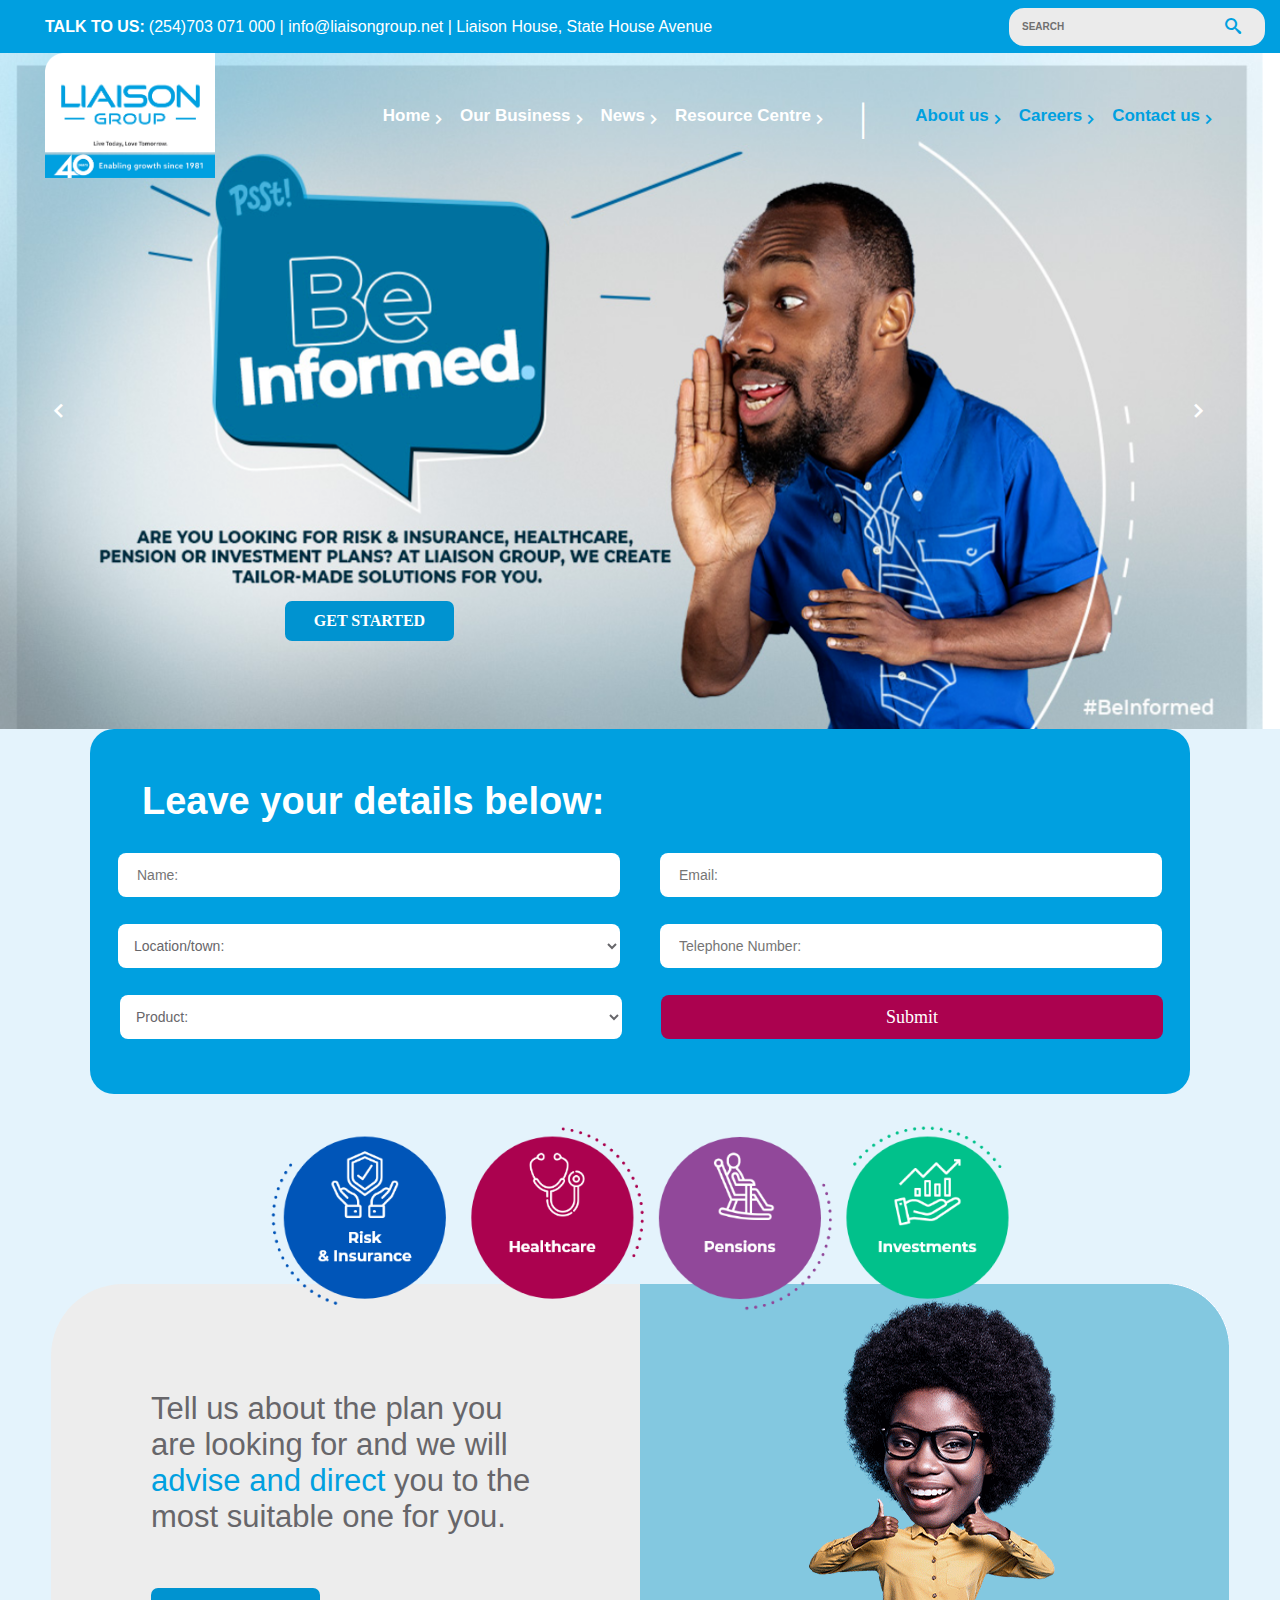
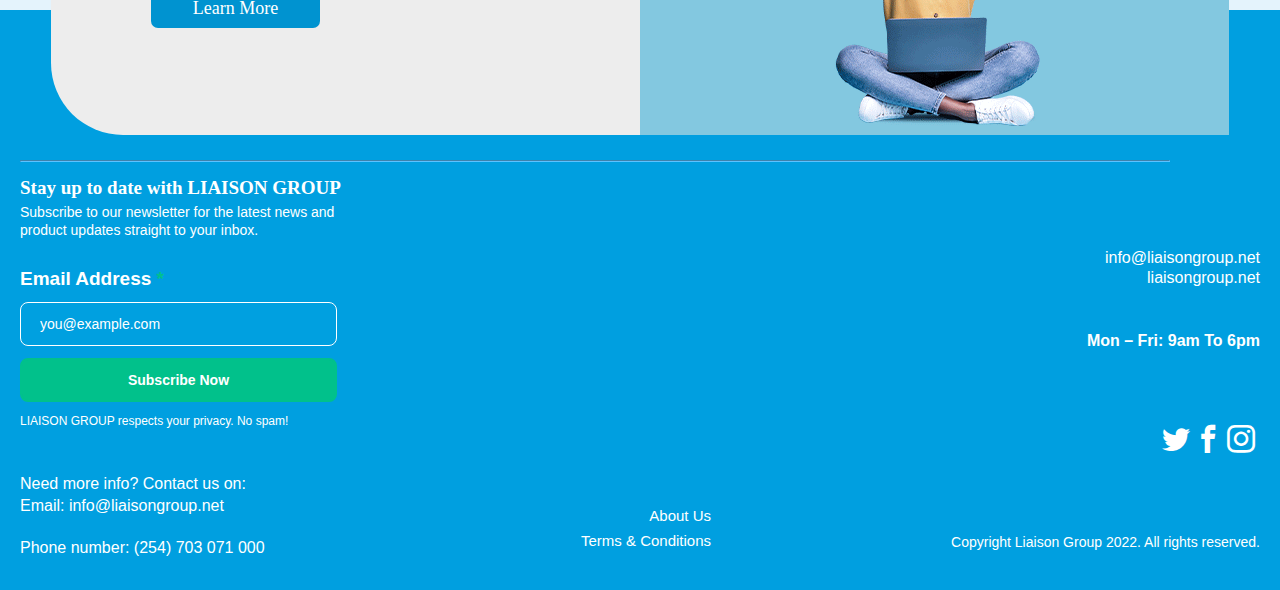
==== commit 52379227: "Added slideshow on banner, success page" ====
--- a/index.html
+++ b/index.html
@@ -35,6 +35,8 @@
  <section class="wrapper">
 
         <section class="banner-elements">
+            <img src="images/banner-resized.png" class="banner-deskie mySlides">
+            <img src="images/banner-resized.png" class="banner-deskie mySlides">
             <div class="items">
                 <img src="images/logo.png" alt="" class="b-logo">
                 <ul class="menu-1">
@@ -55,6 +57,9 @@
                 <button class="get-started">GET STARTED</button>
                 
             </div>
+
+            <button class="icon-cheveron-left" id="slide1" onclick="plusDivs(-1)"></button>
+            <button class="icon-cheveron-right" id="slide2" onclick="plusDivs(1)"></button>
         </section>
         <section class="light-blue-mid">
             <div class="banner-blue-rec">
@@ -176,7 +181,28 @@
             </footer>
             
         </section>
-    </section>    
+    </section> 
+    
+    <script>
+        var slideIndex = 1;
+        showDivs(slideIndex);
+        
+        function plusDivs(n) {
+          showDivs(slideIndex += n);
+        }
+        
+        function showDivs(n) {
+          var i;
+          var x = document.getElementsByClassName("mySlides");
+          if (n > x.length) {slideIndex = 1}
+          if (n < 1) {slideIndex = x.length}
+          for (i = 0; i < x.length; i++) {
+            x[i].style.display = "none";  
+          }
+          x[slideIndex-1].style.display = "block";  
+        }
+    </script>
+
     </body>
 </head>
 <body>--- a/css/index.css
+++ b/css/index.css
@@ -198,8 +198,14 @@
 }
 
 .banner-elements {
-    background-image: url(../images/banner-resized.png);
+    /* background-image: url(../images/banner-resized.png); */
     height: 712px;
+}
+
+img.banner-deskie {
+    position: absolute;
+    z-index: -1;
+    display: block;
 }
 
 .b-logo {
@@ -706,6 +712,44 @@
     /* width: 1365px; */
 }
 
+button#slide1 {
+    margin-top: 220px;
+    position: absolute;
+    margin-left: 40px;
+    font-size: 25px;
+    color: #ffffff;
+    border: none;
+    background-color: transparent;
+}
+
+button#slide1:hover {
+    margin-top: 220px;
+    position: absolute;
+    margin-left: 40px;
+    font-size: 25px;
+    color: #00A0E0;
+    border: none;
+    background-color: transparent;
+}
+
+button#slide2 {
+    margin-top: 220px;
+    margin-left: 1180px;
+    font-size: 25px;
+    color: #ffffff;
+    border: none;
+    background-color: transparent;
+}
+
+button#slide2:hover {
+    margin-top: 220px;
+    margin-left: 1180px;
+    font-size: 25px;
+    color: #00A0E0;
+    border: none;
+    background-color: transparent;
+}
+
 
 /* 
 
@@ -714,6 +758,15 @@
 */
 
 @media only screen and (max-width: 900px){
+
+    button#slide1 {
+        display: none;
+    }
+    
+    button#slide2 {
+        display: none;
+    }
+    
 
     option.risk-option:hover {
         background-color: #0055B8;
@@ -1476,4 +1529,8 @@
         line-height: 19px;
     }
 
+    img.banner-deskie {
+        direction: none;
+    }
+
 }